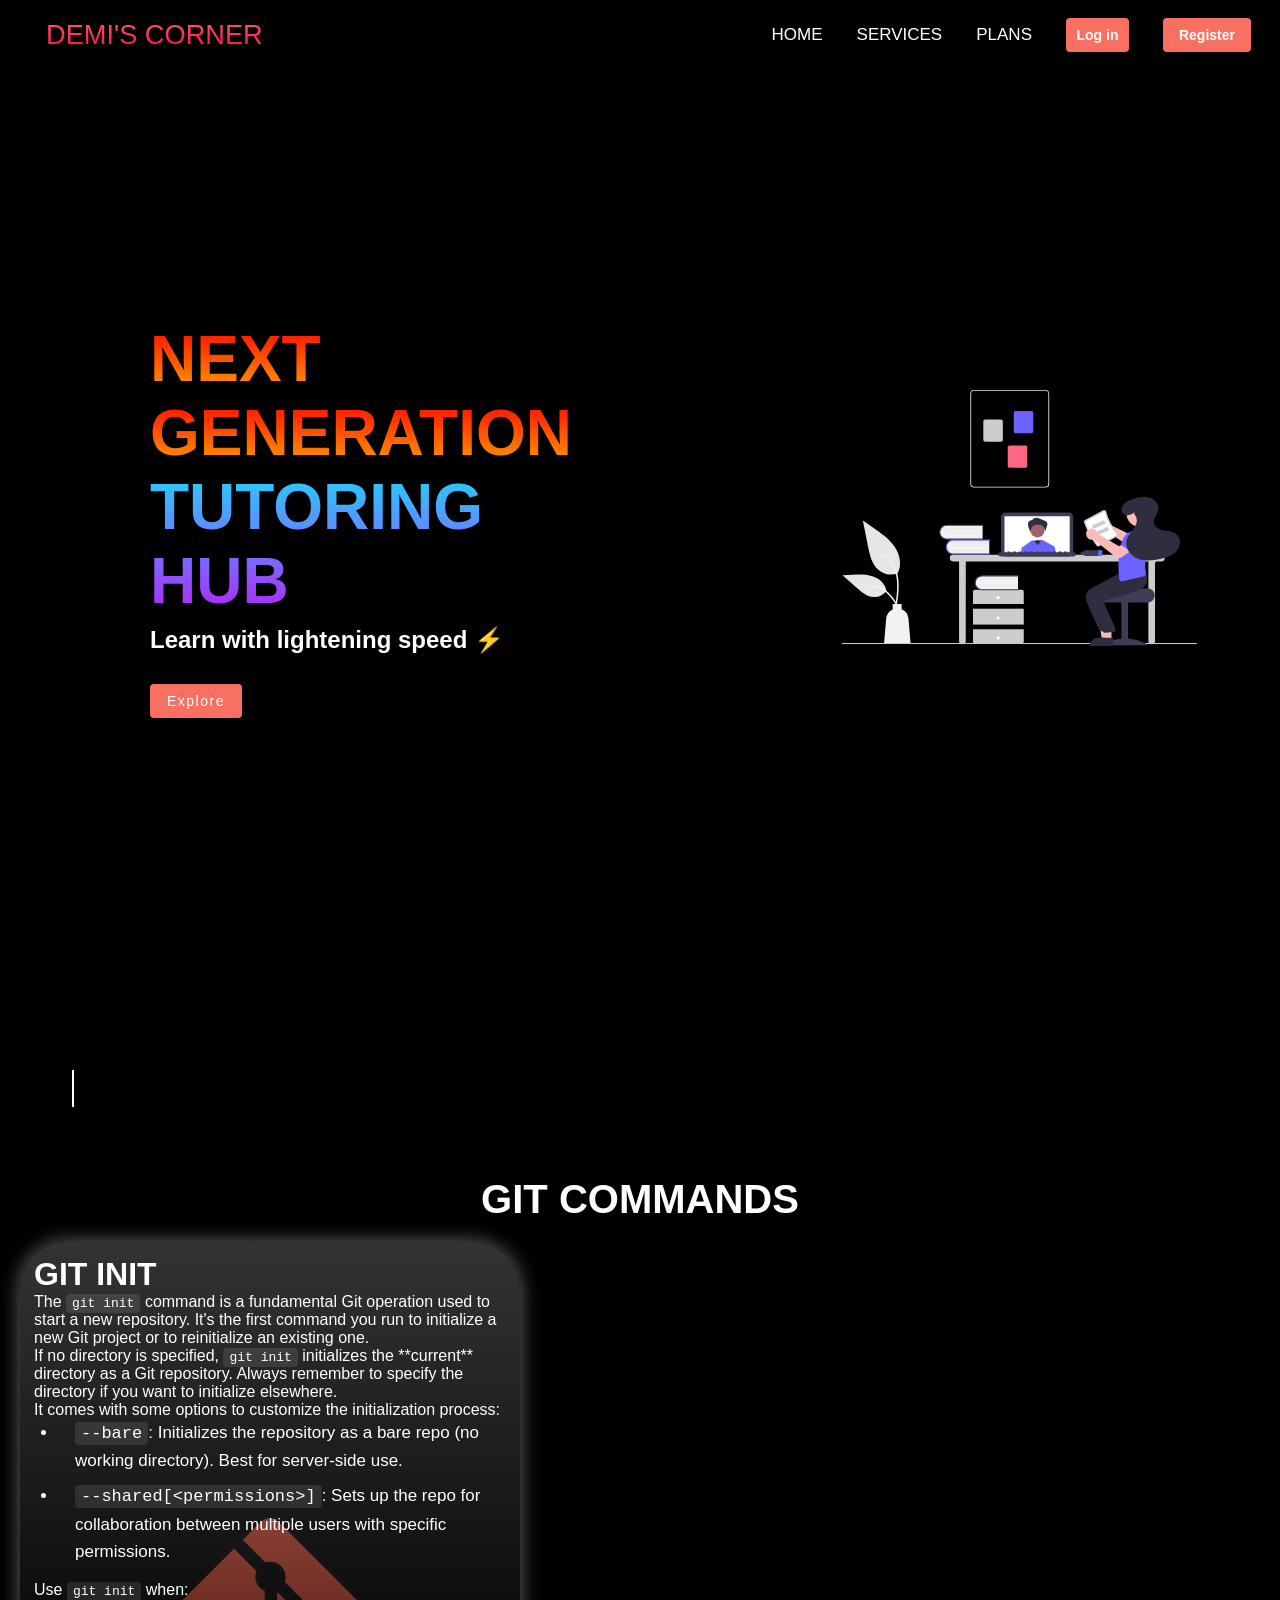
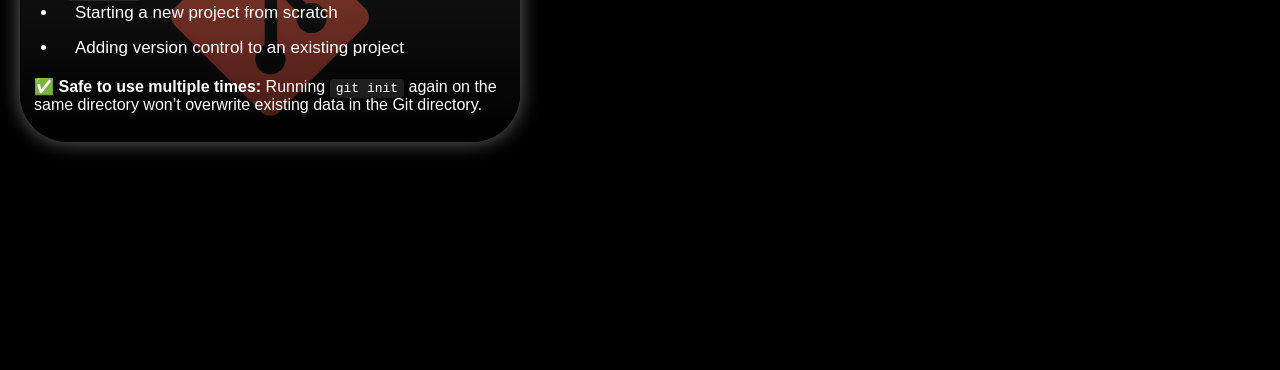
==== page.html @ 028dcf28 "git-init" ====
<!DOCTYPE html>
<html lang="en">
<head>
    <meta charset="UTF-8">
    <meta name="viewport" content="width=device-width, initial-scale=1.0">
    <title>TUTORIAL HUB</title>
   <link rel="stylesheet" href="style.css">
</head>
<body>
     <nav class="navbar">
        <div class="nav_cont">
            <a href="" id="iconspace">
                DEMI'S CORNER
            </a>
            <ul class="listcontainer">
                <li><a href='#home' class="list_item">HOME</a></li>
                <li><a href='#service' class="list_item">SERVICES</a></li>
                <li><a href='#plans' class="list_item">PLANS</a></li>
                <li><button class="log">Log in</button></li>
                <li><button class="reg">Register</button></li>
            </ul>
        </div>
    </nav>

    <div class="mainest" id="home">  <!--Handles page control-->
        <div class="cont_main">      <!--Handles page resizing -->
            <div class="word_cont">
               <h1 class="next">NEXT</h1>
               <h1 class="gen">GENERATION</h1> 
               <h2>TUTORING HUB</h2>
               <p>Learn with lightening speed ⚡</p>
               <a target="_blank"><button class="explore">Explore</button></a>
            </div>
            <div class="image_cont">
                <img src="images/undraw_online_learning_re_qw08.svg" alt="picture" class="images">
            </div>
        </div>
    </div>

    <div class="lecture">
        <h3 class="typewriter">DEMI TEACHES</h3>
        <h2 class="git"><span class="gitt">GIT COMMANDS</span></h2>
        <div class="commands">
<div class="gits init">
                   <h1>GIT INIT</h1>

                   <p>
                   The <code>git init</code> command is a fundamental Git operation used to start a new repository. It's the first command you run to initialize a new Git project or to reinitialize an existing one.
                    </p>
               
                   <p>
                    If no directory is specified, <code>git init</code> initializes the **current** directory as a Git repository. Always remember to specify the directory if you want to initialize elsewhere.
                   </p>

                   <p>It comes with some options to customize the initialization process:</p>

                 <ul>
                   <li>
                       <code>--bare</code>: Initializes the repository as a bare repo (no working directory). Best for server-side use.
                  </li>
                   <li>
                      <code>--shared[&lt;permissions&gt;]</code>: Sets up the repo for collaboration between multiple users with specific permissions.
                  </li>
                 </ul>

                 <p>
                      Use <code>git init</code> when:
                       <ul>
                      <li>Starting a new project from scratch</li>
                      <li>Adding version control to an existing project</li>
                      </ul>
                       </p>

                        <p>
                      ✅ <strong>Safe to use multiple times:</strong> Running <code>git init</code> again on the same directory won’t overwrite existing data in the Git directory.
                        </p>
</div>

            
         
         </div>
         </div>
    

</body>
</html>
---- style.css ----
*{
    box-sizing: border-box;
    padding: 0;
    margin: 0;
    text-decoration: none;
    font-family: sans-serif;
   }

   html, body{
    background-color: black;
    overscroll-behavior: none;
   }

.navbar{
    background:black;
    height:70px;
    z-index: 999;
    position: sticky;
    padding: 0 12px;
    top: 0;
   }

.nav_cont{
    display: flex;
    justify-content: space-between;
    align-items: center;
    z-index: 1;
    width: 100%;
    font-size: 1.2rem;
    height: 100%;
   }

#iconspace{
   font-size: 1.7rem;
   background-color: brown;
   background-image: linear-gradient(to top,#ff0844, #ffb199 );
   -moz-background-clip: text;
   -webkit-background-clip: text;
   -moz-text-fill-color:transparent;
   -webkit-text-fill-color:transparent;
   cursor: pointer;
   margin-left: 34px;
   background-size: 100% 200%;
   background-position: bottom;
   transition: background-position 0.5s ease;
   }

   #iconspace:hover{
    background-position: top;
    transition: 0.5s ;
   }
.fa-gem{
    margin-right: 0.5rem;
   }

.listcontainer{
    display: flex;
    align-items: center;
   list-style: none;
   }

div ul li{
   font-size: 17px;
   padding: 0px 17px

   }
.list_item{
    color:white;
    position: relative;
    transition: 0.35s;
   }
.list_item::after{
    content: '';
    width: 0%;
    background-color: brown;
    height:2px;
    position: absolute;
    left: 0px;
    top: 20px;
    border-radius: 4px;
    transition: 0.35s;
   }
.list_item:hover{
    color: brown;
   }

.list_item:hover::after{     
    width: 60%;
    transform: translateX(50%);
}

.log{
    width: 63px;
}
.reg{
    padding: 9px 16px;
}
button{
  position:relative;
  border: none;
  border-radius: 4px;
  font-weight:bold;
  cursor: pointer;
  z-index: 1;
  padding: 9px;
  color:white;
  font-size: 14px;
  background: #f77062;
  overflow: hidden;
  }
   
button::after{
  position: absolute;
  content: '';
  top:0;
  left:0;
  width:0%;
  height:100%;
  background: blue;
  transition:all 0.35s;
  border-radius:4px;
  z-index: -1;
  }
  
button:hover{
    color:white
  }
  
button:hover::after{
    width: 100%;
  }

.mainest{
    background-color: black;
}
.cont_main{
    background-color:black ;
    width: 100%;
    height: 100vh;
    display: flex;
    align-items: center;
    
}
.word_cont{
 margin-left: 150px;
 margin-right: 250px; 
}

.word_cont h1{
    background-color:red ;
    background-image: linear-gradient(to top, orange,red);
    font-size: 4rem;
    background-size: 100%;
    -moz-background-clip: text;
    -moz-text-fill-color:transparent;
    -webkit-background-clip: text;
    -webkit-text-fill-color: transparent;
}


.word_cont h2{
    background-color: #ff0844;
    background-image: linear-gradient(to top, #b721ff, #21d4fd);
    background-size: 100%;
    -moz-background-clip: text;
    -moz-text-fill-color:transparent;
    -webkit-background-clip: text;
    -webkit-text-fill-color:transparent;
    font-size: 4rem;
}

.word_cont p{
    margin-top: 0.5rem;
    font-size: 1.5rem;
    font-weight: 700;
    color: white;
  }
 
.explore{
    padding: 9px 17px;
    letter-spacing: 1.5px;
    font-weight: 500;
    margin-top: 30px; 
  }

  .image_cont{
    padding: 0 20px;
  }
 
  .images{
    height: 85%;
    width:85%;
  }
  .typewriter {
  font-size: 2rem;
  white-space: nowrap;
  overflow: hidden;
  border-right: 2px solid white;
  padding-right: 2px;
  width: 0;
  margin-top: 100px;
  margin-bottom: 70px;
  margin-left: 70px;
  font-family: monospace;


  background-image: linear-gradient(to top, #ff0844, #ffb199);
  background-size: 100%;
  -webkit-background-clip: text;
  -webkit-text-fill-color: transparent;

  animation: typing 10s steps(13, end) infinite,
             blink 0.75s step-end infinite;
}

@keyframes typing {
  0%   { width: 0; }
  40%  { width: 13ch; } 
  90%  { width: 13ch; }  
  100% { width: 0; }     
}

@keyframes blink {
  50% { border-color: transparent; }
}

 .lecture{
  height: 900px;
 }
 .git{
  color: white ;
  text-align: center;
  font-size: 2.5rem;
 }
 .gitt{
  display: inline-block;
  position: relative;
  transition: color 0.35s;
   }
.gitt::after{
    content: '';
    width: 0%;
    background-color: brown;
    height:2px;
    position: absolute;
    left: 50%;
    bottom: -5px;
    transform: translateX(-50%);
    border-radius: 4px;
    transition: width 0.35s ease, left 0.35s ease;
   }
.gitt:hover{
    color: brown;
    cursor: pointer;
   }

.gitt:hover::after{     
    width: 60%;
    
}
.commands{
    display: flex;
    align-items: center;
    gap: 2rem;
    flex-wrap: wrap;
    padding: 20px;
}

.gits{
width: 500px;
height: 500px;;
padding: 14px;;
background-size: cover;
border-radius: 48px;
box-shadow: 0 0 20px rgba(255,255,255,0.4);
transition: transform 0.3s ease, box-shadow 0.3s ease;
}

.gits:hover {
  transform: scale(1.05);
  box-shadow: 0 0 20px rgba(255,255,255,0.4);
  cursor: pointer;
}

.init{
background-image: linear-gradient(to bottom, rgba(255,255,255,0.2), rgba(0,0,0,0.7)100% ),url(images/git-init.jpg);
color: white;
}


.gits ul {
  list-style: disc;
  padding-left: 1.5rem;
  margin-bottom: 1rem;
}

.gits li {
  line-height: 1.6;
  margin-bottom: 0.5rem;
}

.gits code {
  background: rgba(255, 255, 255, 0.1);
  padding: 2px 6px;
  border-radius: 4px;
  font-family: monospace;
}
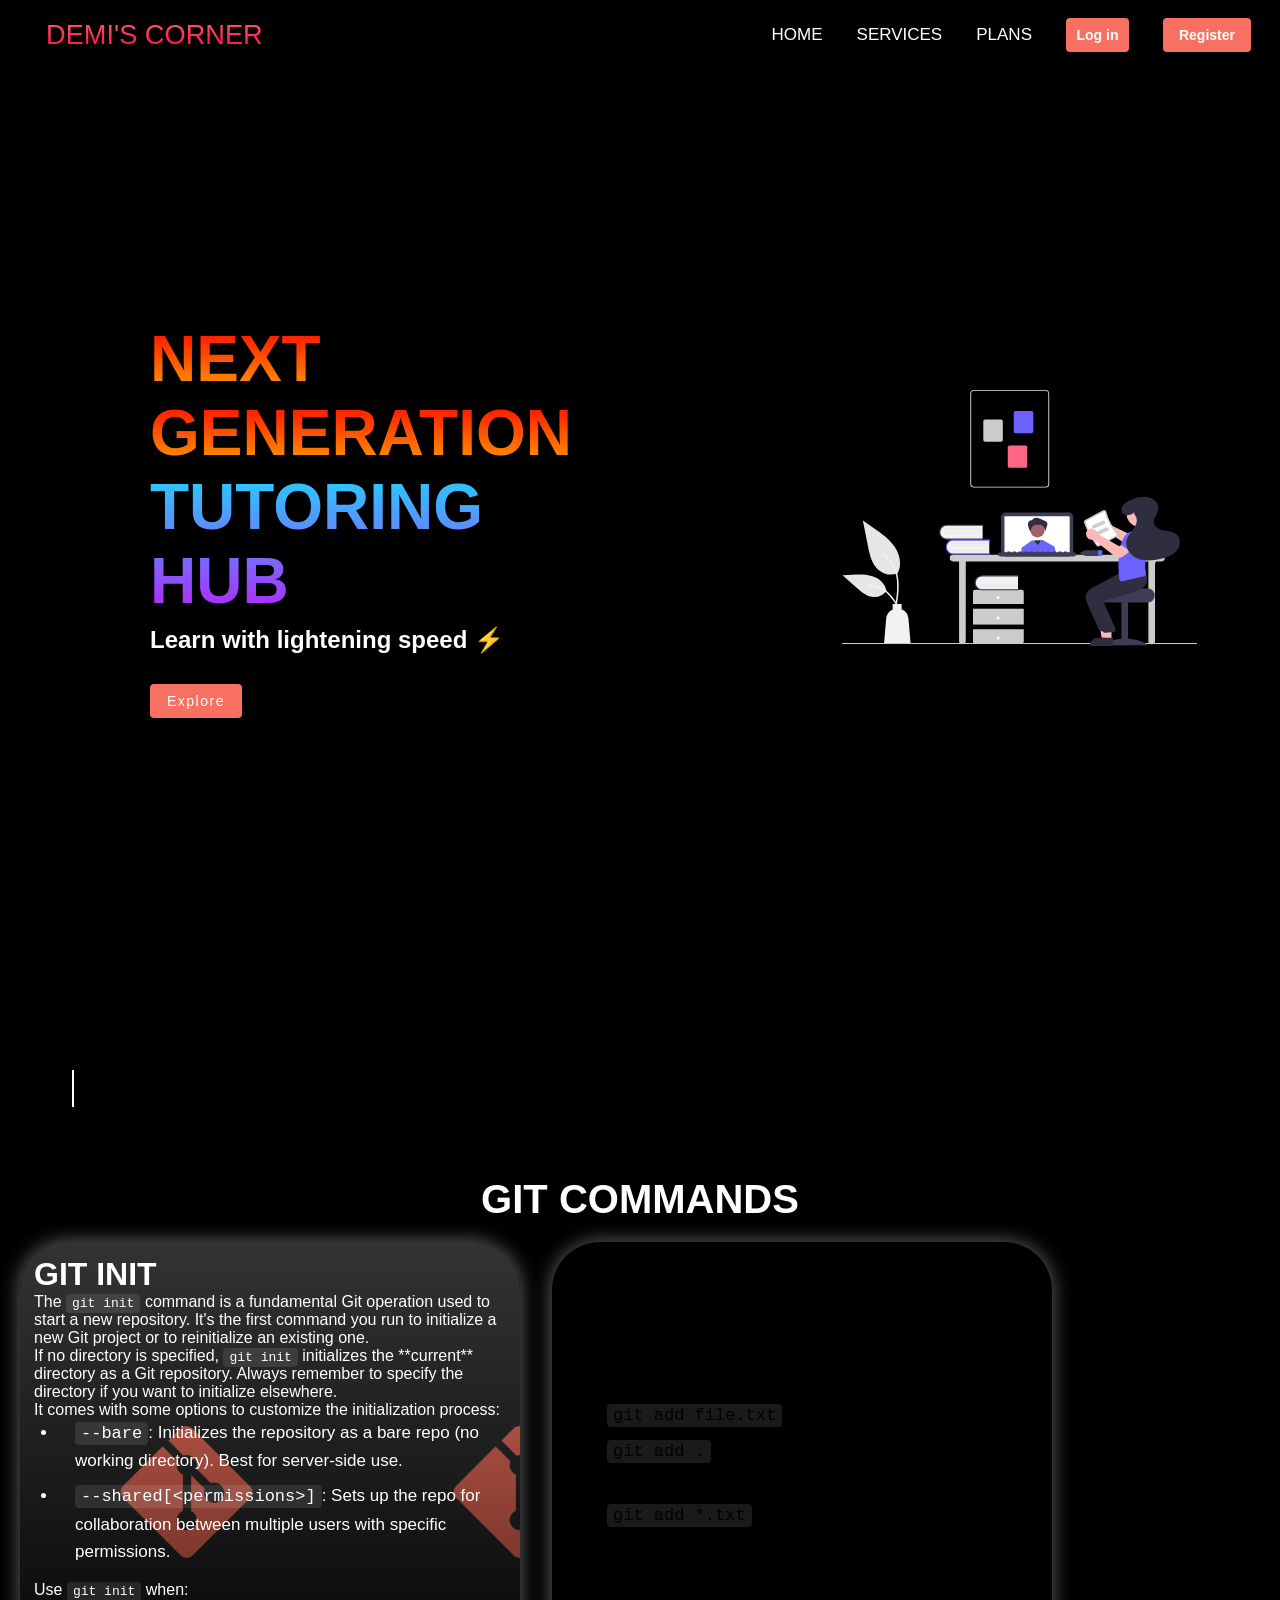
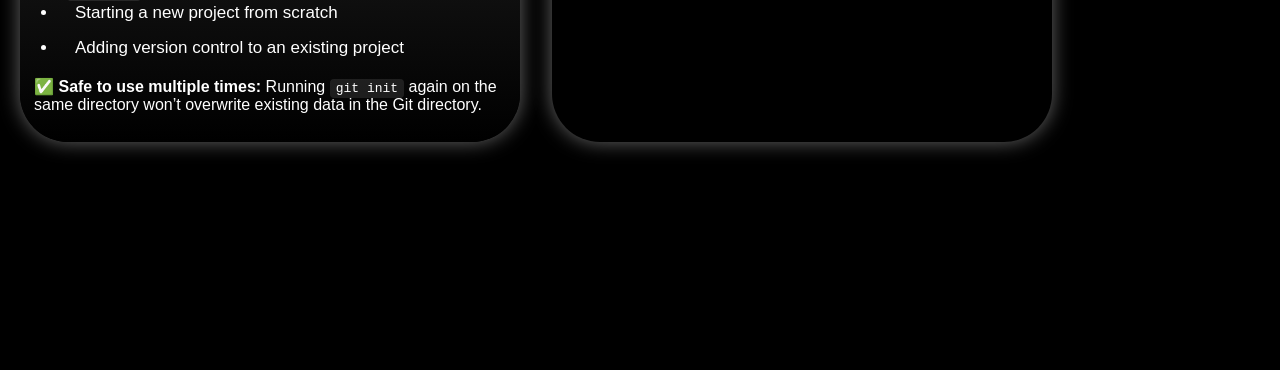
==== commit 46183273: "git-add" ====
--- a/page.html
+++ b/page.html
@@ -75,6 +75,19 @@
                       ✅ <strong>Safe to use multiple times:</strong> Running <code>git init</code> again on the same directory won’t overwrite existing data in the Git directory.
                         </p>
 </div>
+<div class="gits add">
+                <h1>GIT ADD</h1>
+                 <p>The git add command is used to stage changes in your working directory for the next commit. It allows you to select which changes you want to include in the next commit, making it a crucial step in the Git workflow.</p>
+                 <p>When you run git add, you can specify individual files, directories, or use wildcards to stage multiple files at once. For example:</p>
+                 <ul>
+                     <li><code>git add file.txt</code> stages a specific file.</li>
+                     <li><code>git add .</code> stages all changes in the current directory and its subdirectories.</li>
+                     <li><code>git add *.txt</code> stages all text files in the current directory.</li>
+                 </ul>
+                 <p>You can also use git add with options like -A to stage all changes (including deletions) or -u to stage only tracked files that have been modified or deleted.</p>
+                 <p>Remember that git add does not commit the changes; it only stages them. You need to follow up with git commit to create a new commit with the staged changes.</p>
+         </div>
+
 
             
          
--- a/style.css
+++ b/style.css
@@ -227,6 +227,7 @@
  .lecture{
   height: 900px;
  }
+
  .git{
   color: white ;
   text-align: center;
@@ -270,7 +271,7 @@
 width: 500px;
 height: 500px;;
 padding: 14px;;
-background-size: cover;
+background-size: contain;
 border-radius: 48px;
 box-shadow: 0 0 20px rgba(255,255,255,0.4);
 transition: transform 0.3s ease, box-shadow 0.3s ease;
@@ -287,6 +288,10 @@
 color: white;
 }
 
+.add{
+  background-image: linear-gradient(to bottom, rgba(255,255,255,0.2)100%),url(images/git-add.png);
+  color:black;
+}
 
 .gits ul {
   list-style: disc;
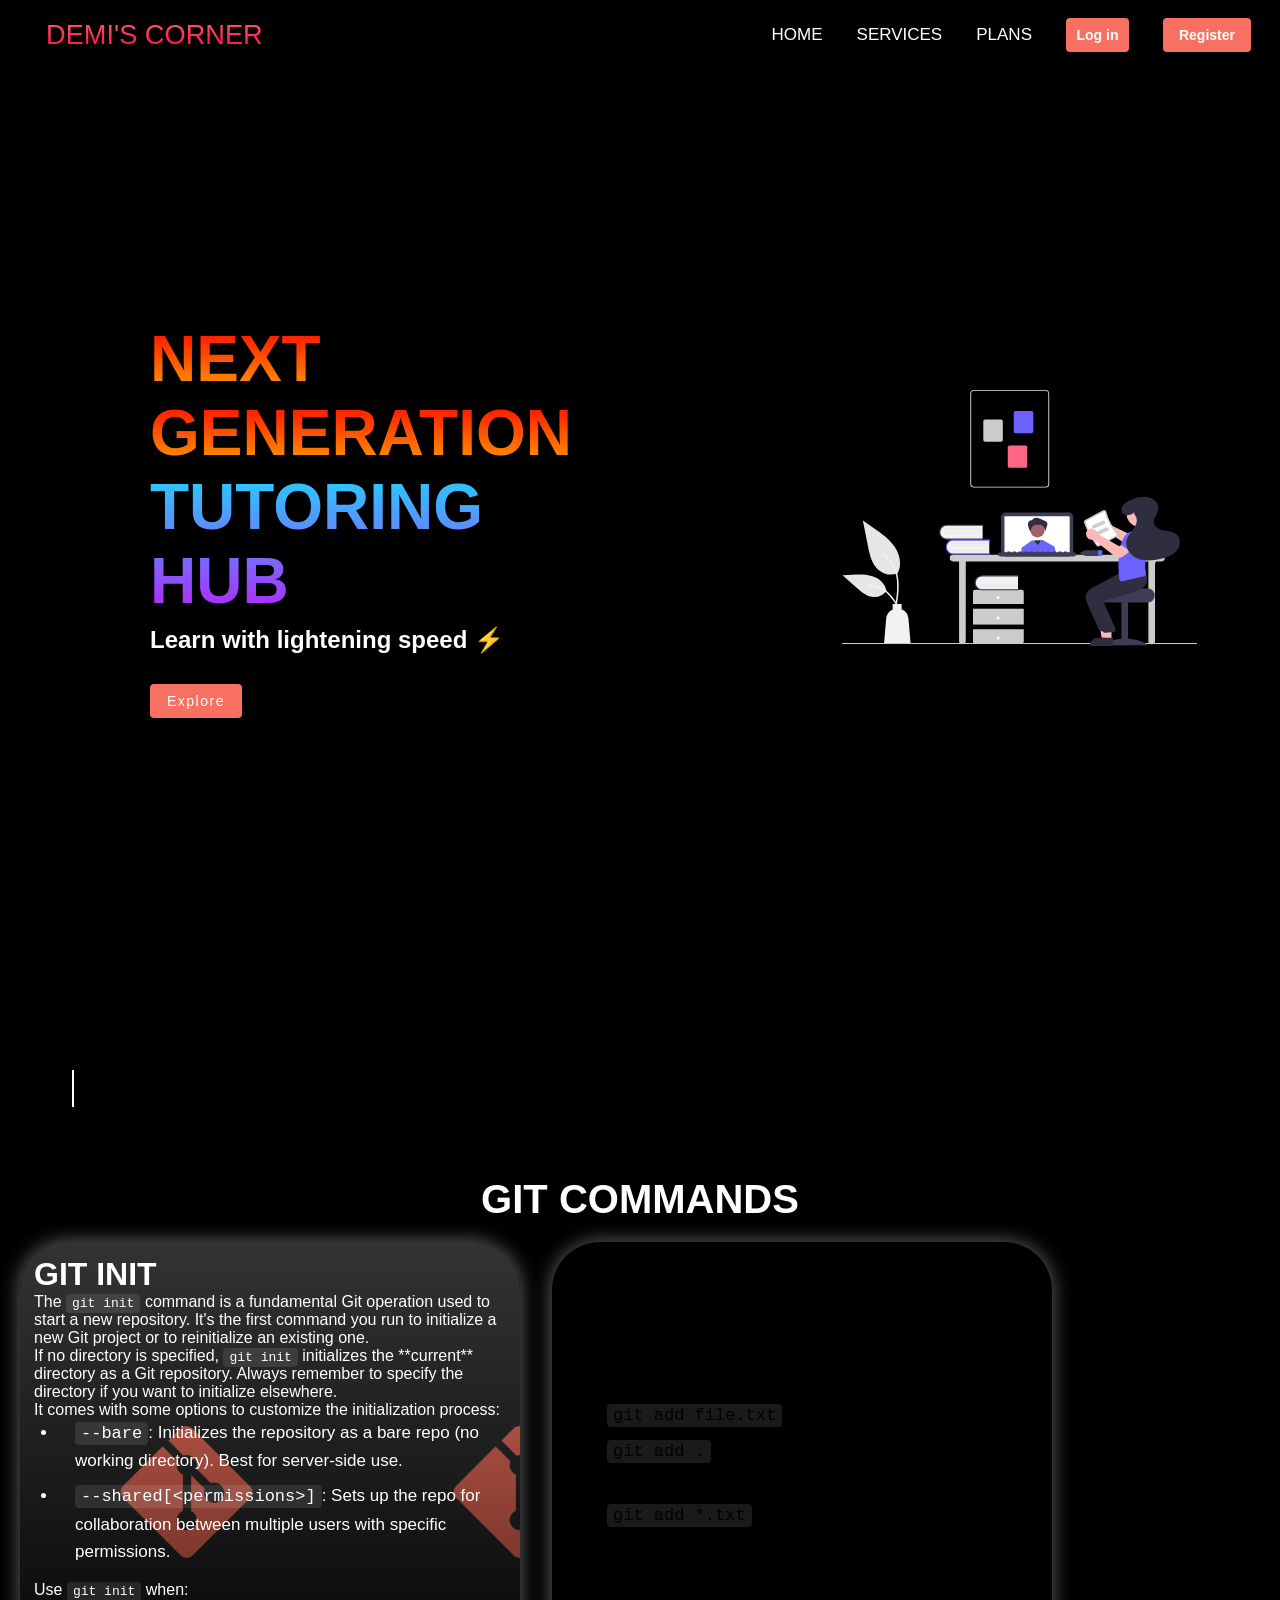
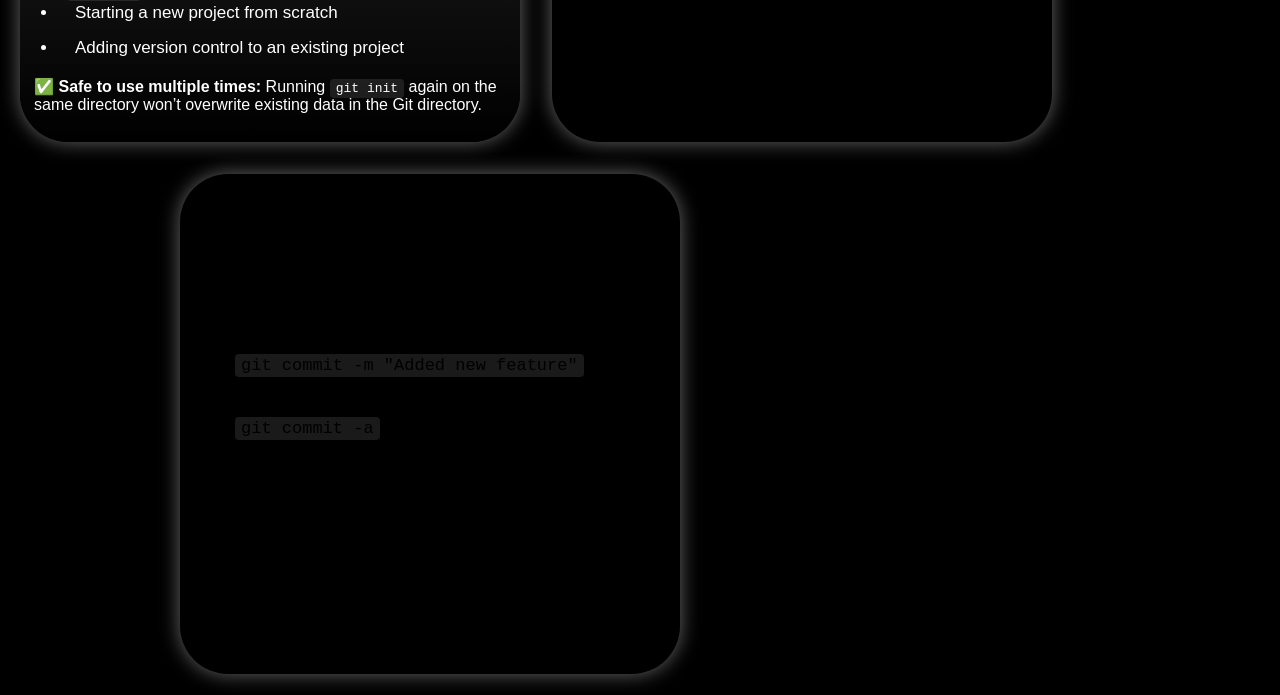
==== commit 413d7d9b: "git-commit" ====
--- a/page.html
+++ b/page.html
@@ -88,6 +88,17 @@
                  <p>Remember that git add does not commit the changes; it only stages them. You need to follow up with git commit to create a new commit with the staged changes.</p>
          </div>
 
+ <div class="gits commit">
+                    <h1>GIT COMMIT</h1>
+                    <p>The git commit command is used to save changes to your local repository. It creates a new commit with the staged changes, allowing you to track the history of your project.</p>
+                    <p>When you run git commit, you can include a message that describes the changes made in that commit. This message is important for understanding the purpose of the commit later on.</p>
+                    <p>For example:</p>
+                    <ul>
+                        <li><code>git commit -m "Added new feature"</code> creates a commit with the specified message.</li>
+                        <li><code>git commit -a</code> stages all modified files and commits them in one step.</li>
+                    </ul>
+                    <p>Remember that git commit only affects your local repository. To share your changes with others, you need to push them to a remote repository using git push.</p>
+         </div>
 
             
          
--- a/style.css
+++ b/style.css
@@ -225,7 +225,7 @@
 }
 
  .lecture{
-  height: 900px;
+  
  }
 
  .git{
@@ -289,9 +289,28 @@
 }
 
 .add{
-  background-image: linear-gradient(to bottom, rgba(255,255,255,0.2)100%),url(images/git-add.png);
+  background-image: linear-gradient(to bottom, rgba(255,255,255,0.6)100%),url(images/git-add.png);
   color:black;
 }
+
+.commit{
+  margin-left: 160px;
+  background-image: linear-gradient(to bottom,rgba(255,255,255,0.8)100%),url(images/commit.jpg);
+  color: black;
+}
+
+
+
+
+
+
+
+
+
+
+
+
+
 
 .gits ul {
   list-style: disc;
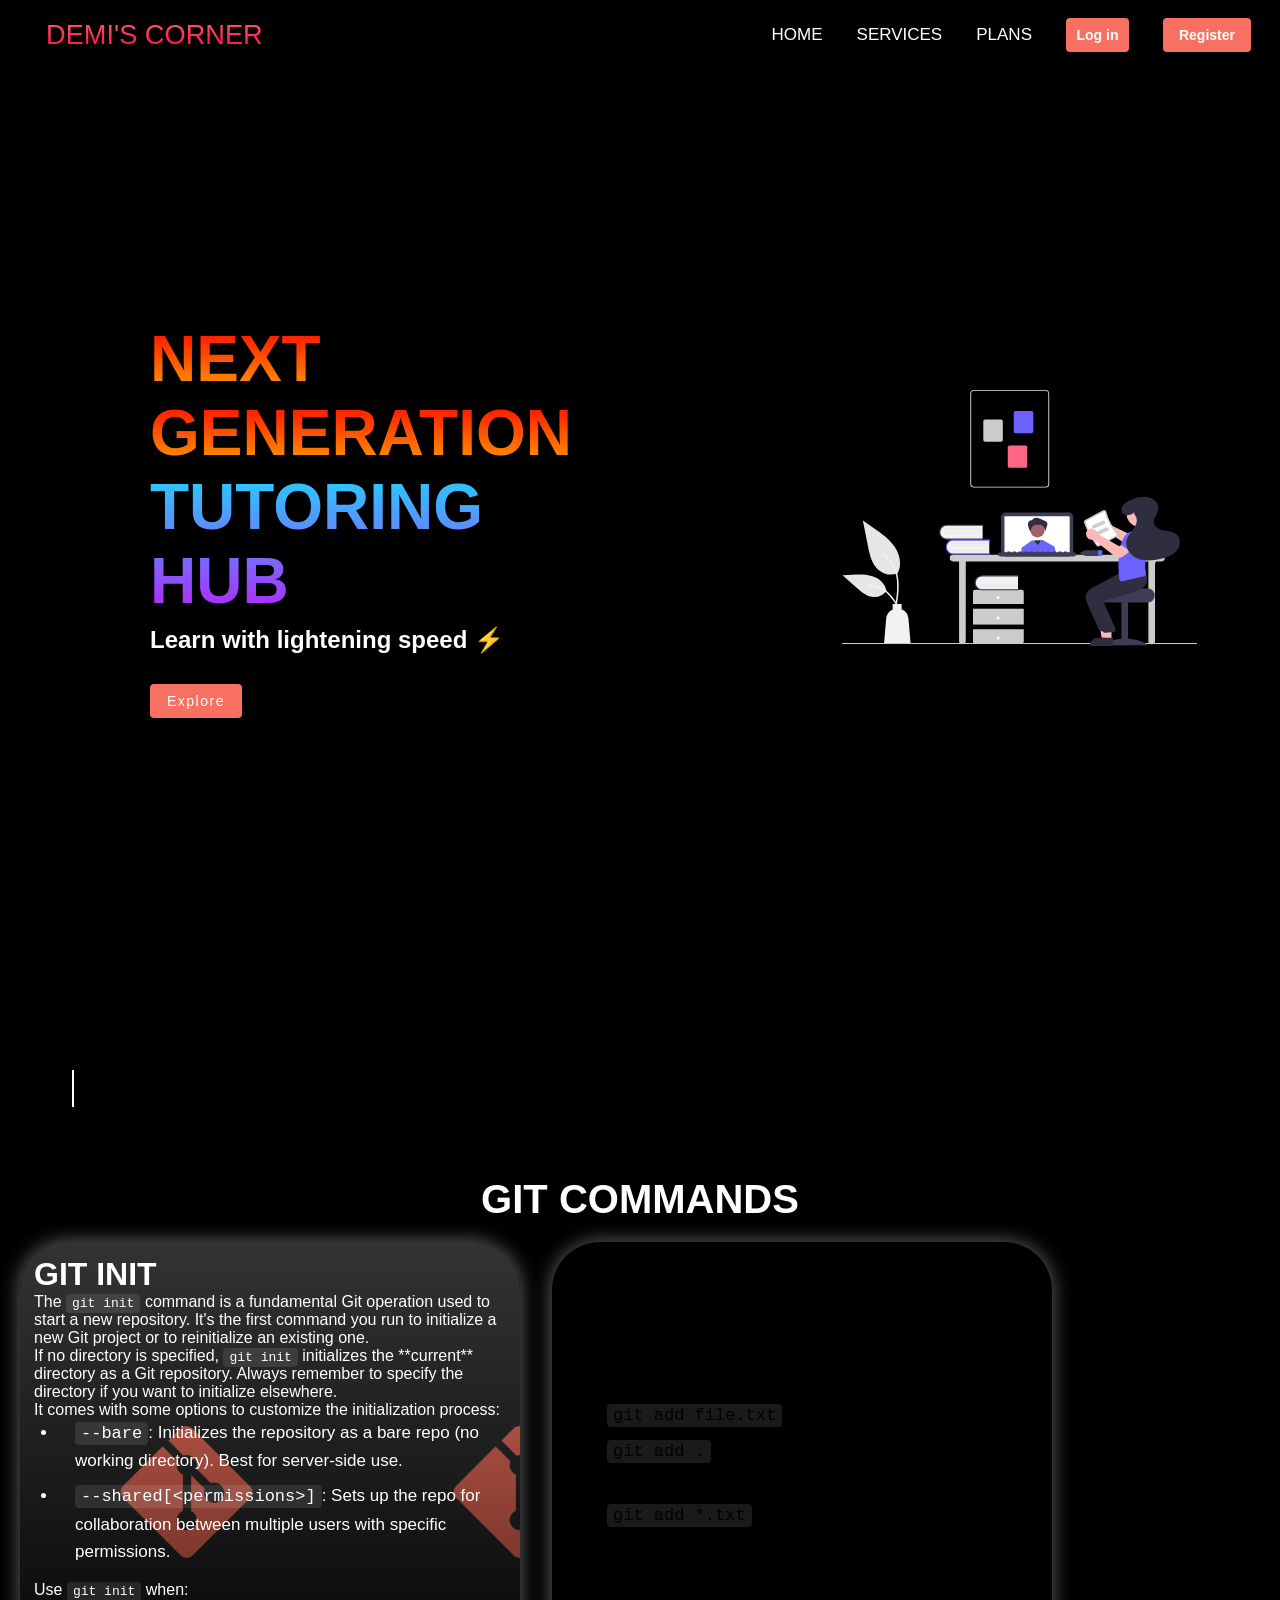
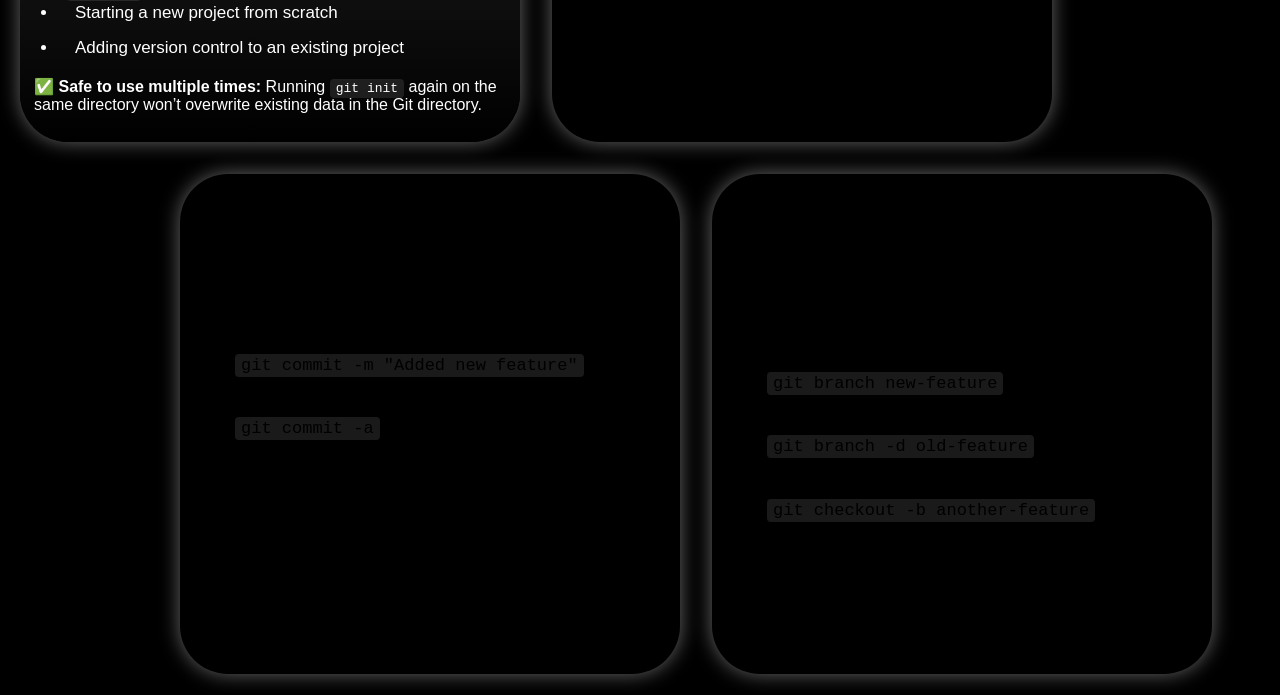
==== commit 286497ae: "branch" ====
--- a/page.html
+++ b/page.html
@@ -100,6 +100,20 @@
                     <p>Remember that git commit only affects your local repository. To share your changes with others, you need to push them to a remote repository using git push.</p>
          </div>
 
+           <div class=" gits branch">
+                    <h1>GIT BRANCH</h1>
+                    <p>The git branch command is used to manage branches in your Git repository. Branches allow you to work on different features or versions of your project simultaneously without affecting the main codebase.</p>
+                    <p>When you run git branch, it lists all the branches in your repository and highlights the current branch you are on. You can also create new branches, delete existing ones, and rename them.</p>
+                    <p>For example:</p>
+                    <ul>
+                        <li><code>git branch new-feature</code> creates a new branch called "new-feature".</li>
+                        <li><code>git branch -d old-feature</code> deletes the "old-feature" branch.</li>
+                        <li><code>git checkout -b another-feature</code> creates and switches to a new branch called "another-feature".</li>
+                    </ul>
+                    <p>Branches are essential for collaborative development, allowing multiple developers to work on different features without interfering with each other's work. You can merge branches later using git merge.</p>
+                    
+         </div>
+
             
          
          </div>
--- a/style.css
+++ b/style.css
@@ -298,8 +298,10 @@
   background-image: linear-gradient(to bottom,rgba(255,255,255,0.8)100%),url(images/commit.jpg);
   color: black;
 }
-
-
+.branch{
+  background-image:linear-gradient(to bottom,rgba(255,255,255,0.8)100%),url(images/gitbranch.jpg);
+  color:black;
+}
 
 
 
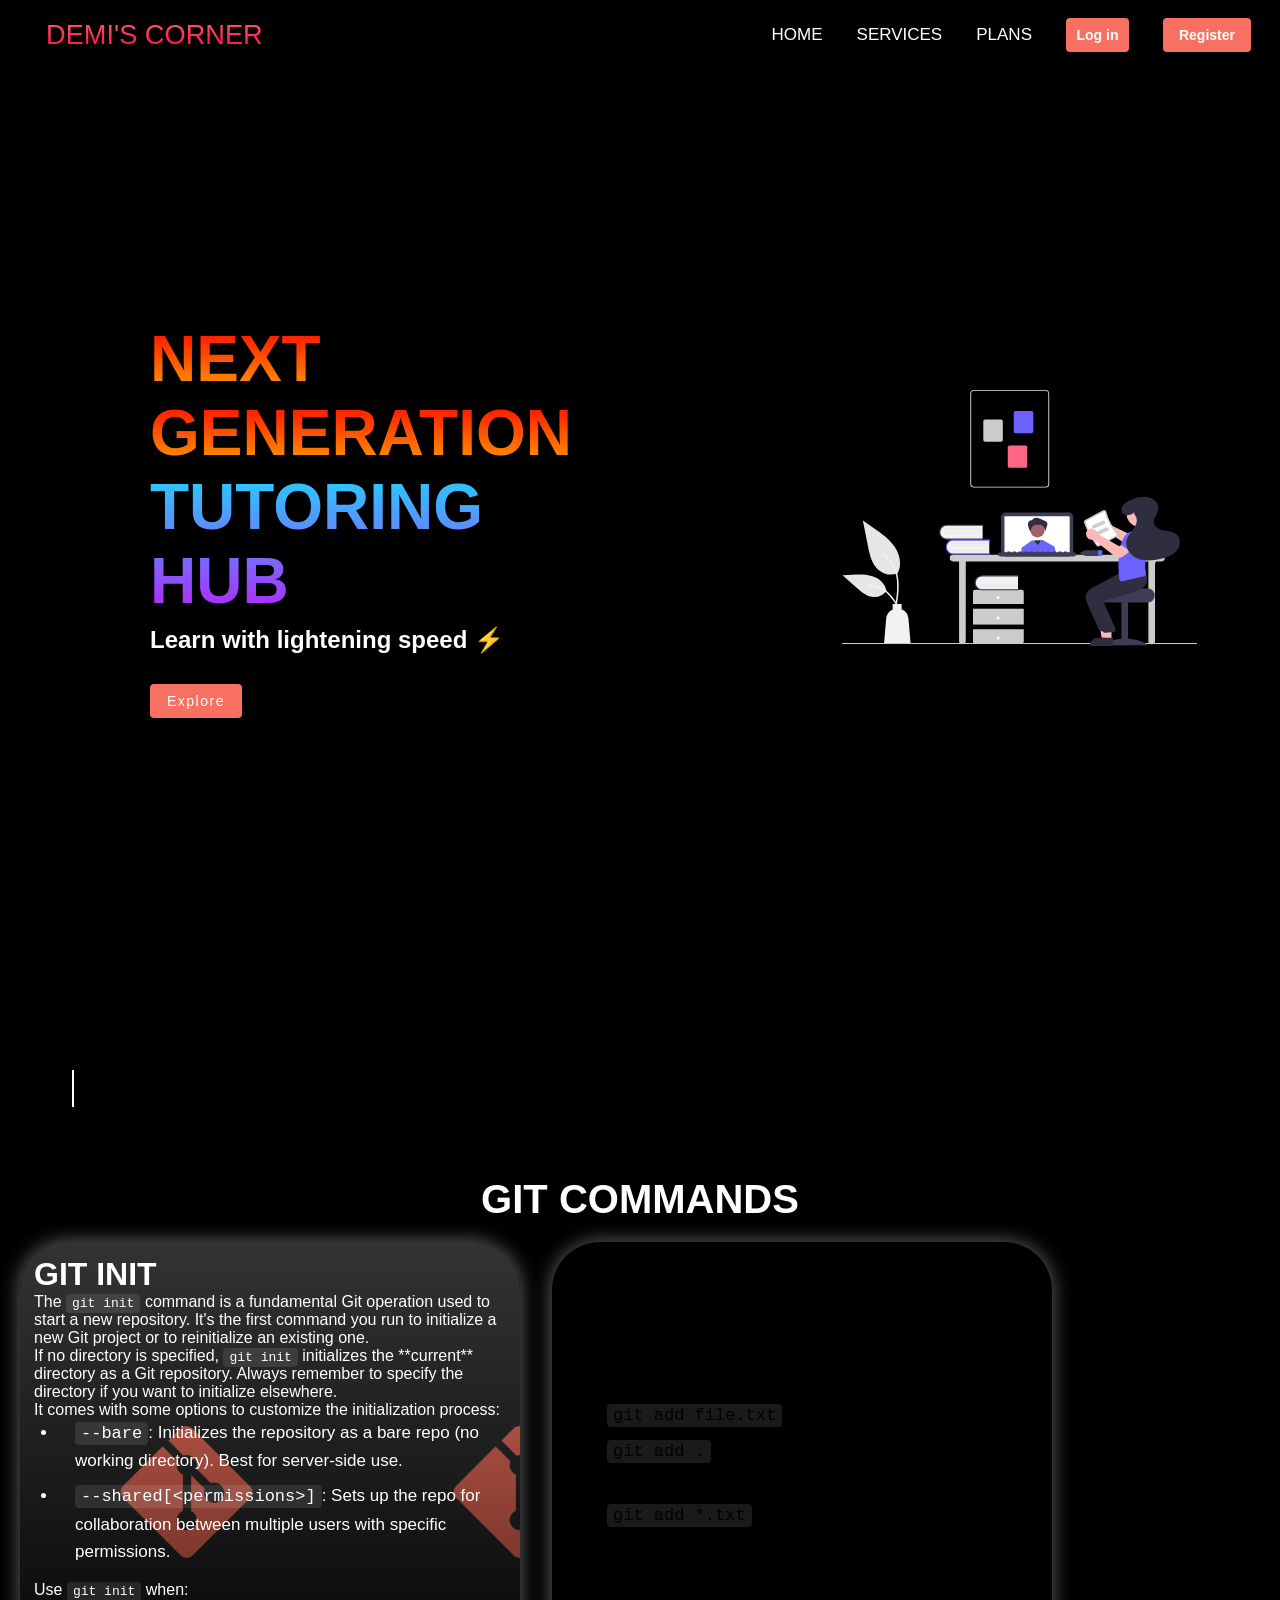
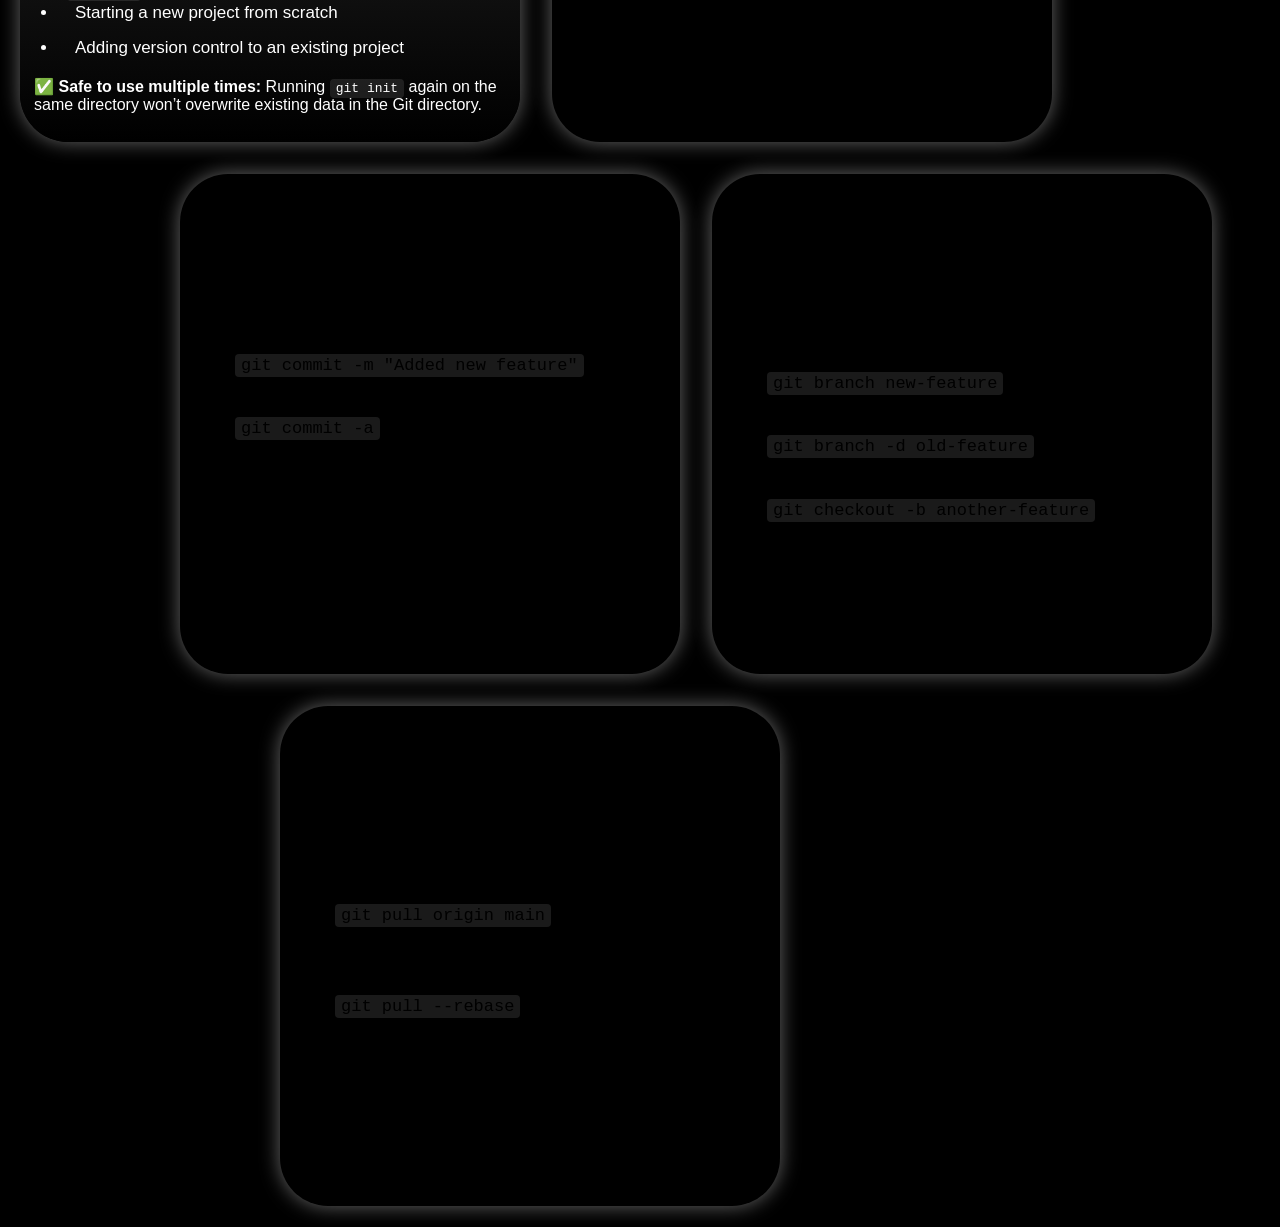
==== commit 50c6fb30: "git-pull" ====
--- a/page.html
+++ b/page.html
@@ -113,6 +113,17 @@
                     <p>Branches are essential for collaborative development, allowing multiple developers to work on different features without interfering with each other's work. You can merge branches later using git merge.</p>
                     
          </div>
+<div class=" gits pull">
+                    <h1>GIT PULL</h1>
+                    <p>The git pull command is used to fetch and integrate changes from a remote repository into your local repository. It combines two operations: git fetch and git merge.</p>
+                    <p>When you run git pull, Git retrieves the latest changes from the specified remote branch and merges them into your current branch. This is useful for keeping your local repository up-to-date with the latest changes made by others.</p>
+                    <p>For example:</p>
+                    <ul>
+                        <li><code>git pull origin main</code> fetches changes from the "main" branch of the "origin" remote repository and merges them into your current branch.</li>
+                        <li><code>git pull --rebase</code> applies the fetched changes on top of your local commits, creating a linear history.</li>
+                    </ul>
+                    <p>Using git pull regularly helps you stay synchronized with the remote repository and avoid conflicts when collaborating with others.</p>
+         </div>
 
             
          
--- a/style.css
+++ b/style.css
@@ -303,7 +303,11 @@
   color:black;
 }
 
-
+.pull{ 
+  background-image: linear-gradient(to bottom, rgba(255,255,255,0.7)100%),url(images/gitpull.jpg);
+  color:black;
+  margin-left: 260px;
+}
 
 
 
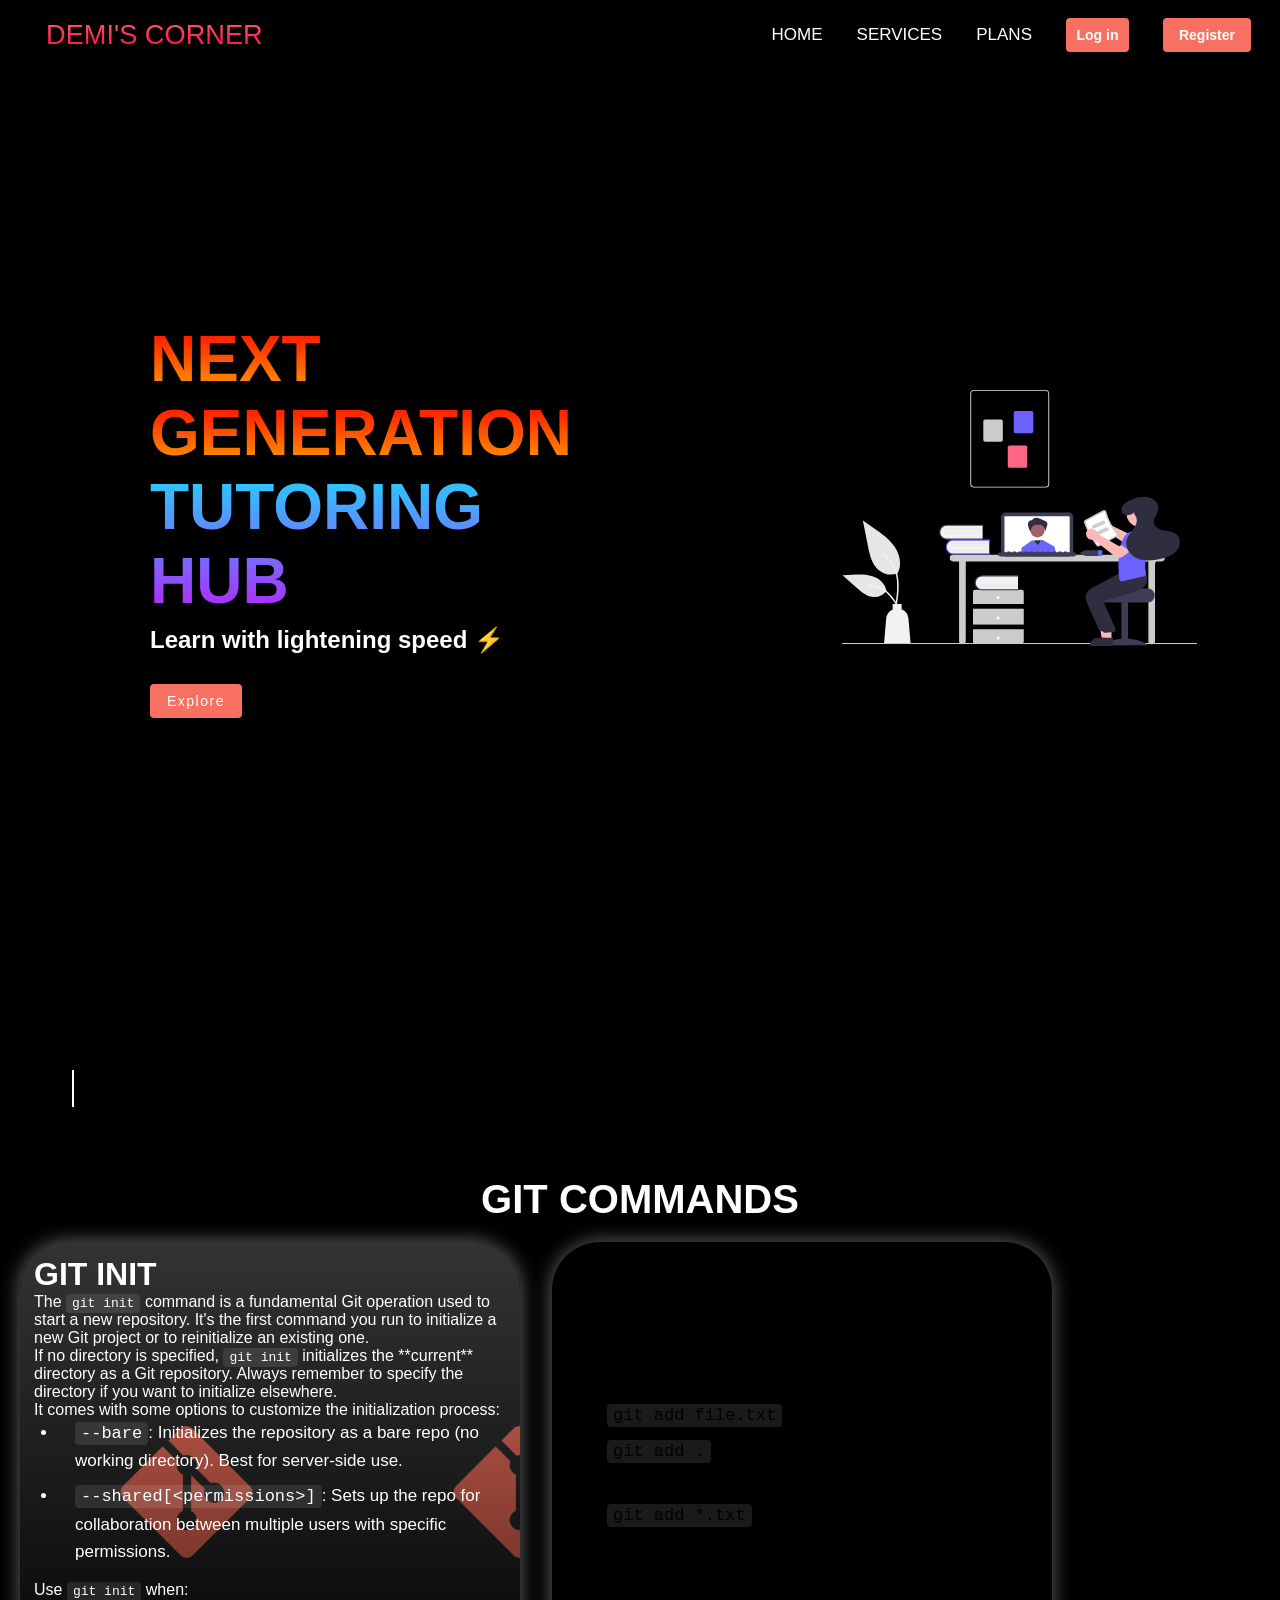
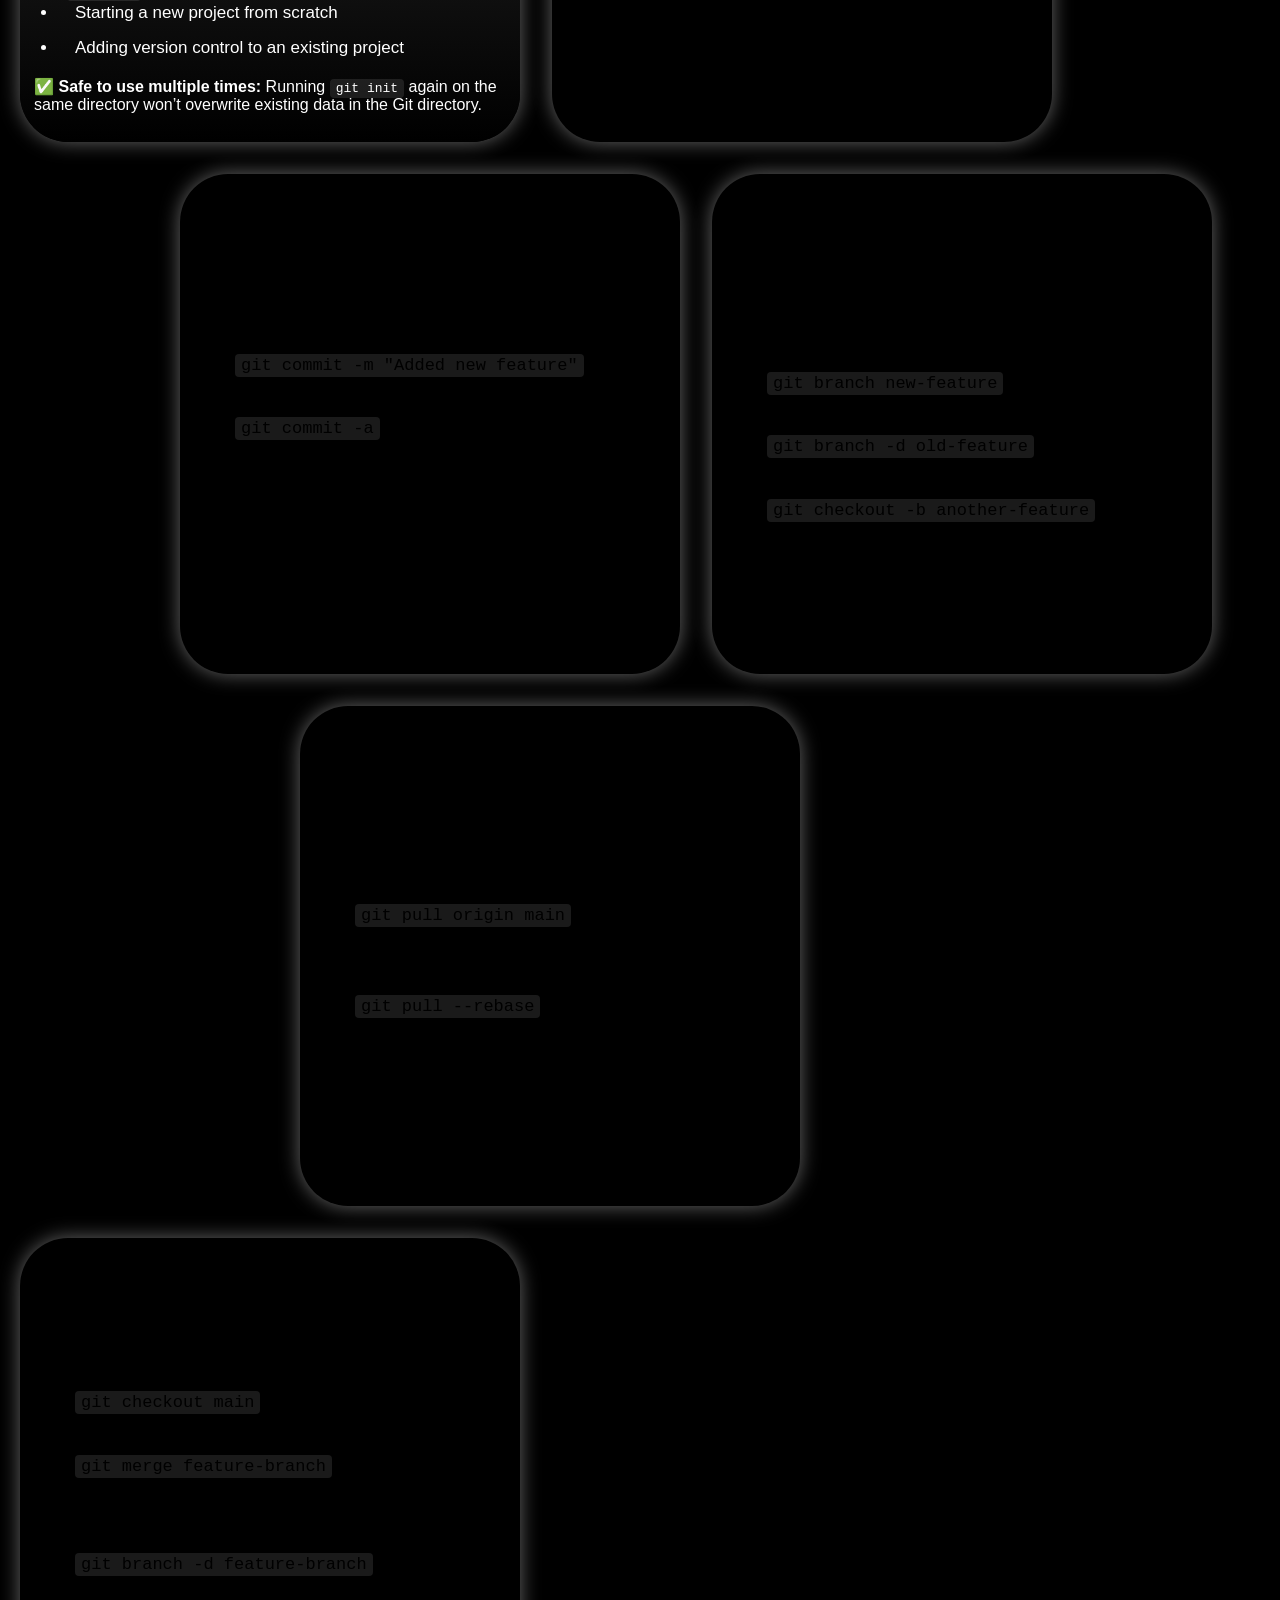
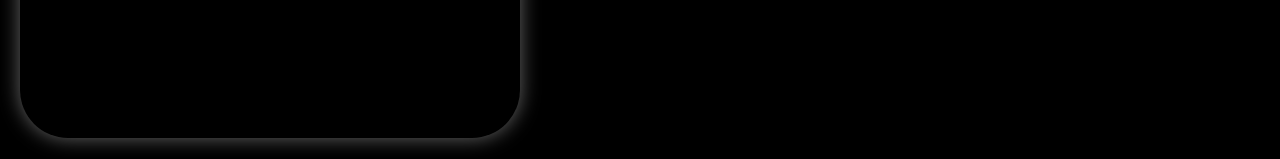
==== commit d6142f27: "git-merge" ====
--- a/page.html
+++ b/page.html
@@ -125,7 +125,32 @@
                     <p>Using git pull regularly helps you stay synchronized with the remote repository and avoid conflicts when collaborating with others.</p>
          </div>
 
-            
+ <div class="gits merge">
+  <h1>GIT MERGE</h1>
+  <p><strong>Git merge</strong> is used to combine changes from one branch into another. It's a safe way to integrate features, updates, or bug fixes into your main codebase.</p>
+
+  <p><strong>How to use:</strong></p>
+  <ul>
+    <li>
+      Switch to the branch you want to merge into:
+      <pre><code>git checkout main</code></pre>
+    </li>
+    <li>
+      Merge the other branch:
+      <pre><code>git merge feature-branch</code></pre>
+    </li>
+    <li>
+      If needed, resolve merge conflicts and commit.
+    </li>
+    <li>
+      (Optional) Delete the feature branch:
+      <pre><code>git branch -d feature-branch</code></pre>
+    </li>
+  </ul>
+
+  <p><em>Note:</em> Git performs a fast-forward merge if there's no divergence. Otherwise, it creates a merge commit.</p>
+</div>
+           
          
          </div>
          </div>
--- a/style.css
+++ b/style.css
@@ -306,9 +306,12 @@
 .pull{ 
   background-image: linear-gradient(to bottom, rgba(255,255,255,0.7)100%),url(images/gitpull.jpg);
   color:black;
-  margin-left: 260px;
-}
-
+  margin-left: 280px;
+}
+.merge{
+  background-image:linear-gradient(to bottom, rgba(255,255,255,0.7)100%),url(images/merge.jpg);
+  color:black;
+}
 
 
 
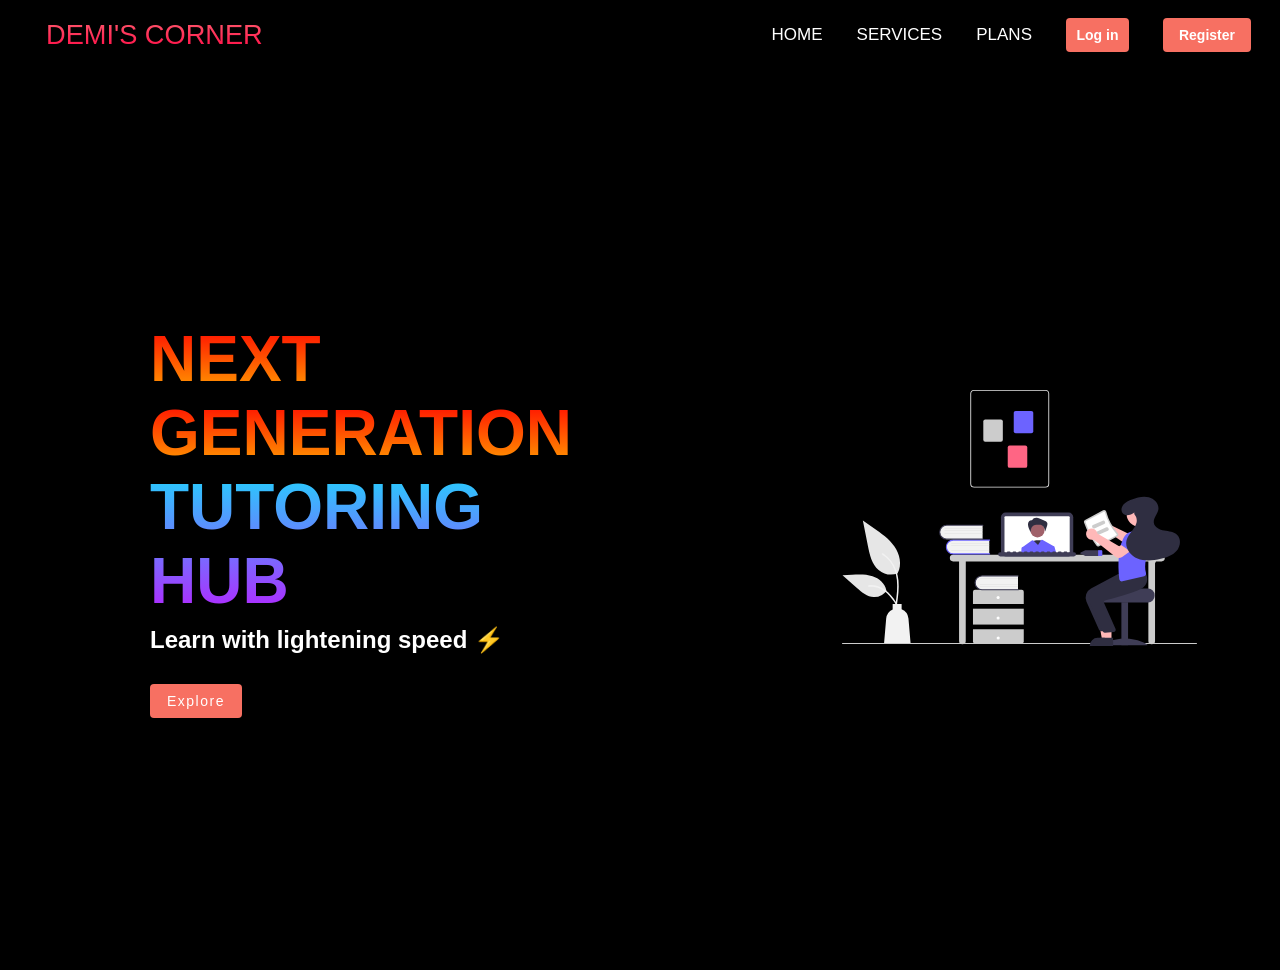
==== commit bd3755d6: "Merge branch 'git-init'" ====
--- a/page.html
+++ b/page.html
@@ -37,124 +37,7 @@
         </div>
     </div>
 
-    <div class="lecture">
-        <h3 class="typewriter">DEMI TEACHES</h3>
-        <h2 class="git"><span class="gitt">GIT COMMANDS</span></h2>
-        <div class="commands">
-<div class="gits init">
-                   <h1>GIT INIT</h1>
 
-                   <p>
-                   The <code>git init</code> command is a fundamental Git operation used to start a new repository. It's the first command you run to initialize a new Git project or to reinitialize an existing one.
-                    </p>
-               
-                   <p>
-                    If no directory is specified, <code>git init</code> initializes the **current** directory as a Git repository. Always remember to specify the directory if you want to initialize elsewhere.
-                   </p>
-
-                   <p>It comes with some options to customize the initialization process:</p>
-
-                 <ul>
-                   <li>
-                       <code>--bare</code>: Initializes the repository as a bare repo (no working directory). Best for server-side use.
-                  </li>
-                   <li>
-                      <code>--shared[&lt;permissions&gt;]</code>: Sets up the repo for collaboration between multiple users with specific permissions.
-                  </li>
-                 </ul>
-
-                 <p>
-                      Use <code>git init</code> when:
-                       <ul>
-                      <li>Starting a new project from scratch</li>
-                      <li>Adding version control to an existing project</li>
-                      </ul>
-                       </p>
-
-                        <p>
-                      ✅ <strong>Safe to use multiple times:</strong> Running <code>git init</code> again on the same directory won’t overwrite existing data in the Git directory.
-                        </p>
-</div>
-<div class="gits add">
-                <h1>GIT ADD</h1>
-                 <p>The git add command is used to stage changes in your working directory for the next commit. It allows you to select which changes you want to include in the next commit, making it a crucial step in the Git workflow.</p>
-                 <p>When you run git add, you can specify individual files, directories, or use wildcards to stage multiple files at once. For example:</p>
-                 <ul>
-                     <li><code>git add file.txt</code> stages a specific file.</li>
-                     <li><code>git add .</code> stages all changes in the current directory and its subdirectories.</li>
-                     <li><code>git add *.txt</code> stages all text files in the current directory.</li>
-                 </ul>
-                 <p>You can also use git add with options like -A to stage all changes (including deletions) or -u to stage only tracked files that have been modified or deleted.</p>
-                 <p>Remember that git add does not commit the changes; it only stages them. You need to follow up with git commit to create a new commit with the staged changes.</p>
-         </div>
-
- <div class="gits commit">
-                    <h1>GIT COMMIT</h1>
-                    <p>The git commit command is used to save changes to your local repository. It creates a new commit with the staged changes, allowing you to track the history of your project.</p>
-                    <p>When you run git commit, you can include a message that describes the changes made in that commit. This message is important for understanding the purpose of the commit later on.</p>
-                    <p>For example:</p>
-                    <ul>
-                        <li><code>git commit -m "Added new feature"</code> creates a commit with the specified message.</li>
-                        <li><code>git commit -a</code> stages all modified files and commits them in one step.</li>
-                    </ul>
-                    <p>Remember that git commit only affects your local repository. To share your changes with others, you need to push them to a remote repository using git push.</p>
-         </div>
-
-           <div class=" gits branch">
-                    <h1>GIT BRANCH</h1>
-                    <p>The git branch command is used to manage branches in your Git repository. Branches allow you to work on different features or versions of your project simultaneously without affecting the main codebase.</p>
-                    <p>When you run git branch, it lists all the branches in your repository and highlights the current branch you are on. You can also create new branches, delete existing ones, and rename them.</p>
-                    <p>For example:</p>
-                    <ul>
-                        <li><code>git branch new-feature</code> creates a new branch called "new-feature".</li>
-                        <li><code>git branch -d old-feature</code> deletes the "old-feature" branch.</li>
-                        <li><code>git checkout -b another-feature</code> creates and switches to a new branch called "another-feature".</li>
-                    </ul>
-                    <p>Branches are essential for collaborative development, allowing multiple developers to work on different features without interfering with each other's work. You can merge branches later using git merge.</p>
-                    
-         </div>
-<div class=" gits pull">
-                    <h1>GIT PULL</h1>
-                    <p>The git pull command is used to fetch and integrate changes from a remote repository into your local repository. It combines two operations: git fetch and git merge.</p>
-                    <p>When you run git pull, Git retrieves the latest changes from the specified remote branch and merges them into your current branch. This is useful for keeping your local repository up-to-date with the latest changes made by others.</p>
-                    <p>For example:</p>
-                    <ul>
-                        <li><code>git pull origin main</code> fetches changes from the "main" branch of the "origin" remote repository and merges them into your current branch.</li>
-                        <li><code>git pull --rebase</code> applies the fetched changes on top of your local commits, creating a linear history.</li>
-                    </ul>
-                    <p>Using git pull regularly helps you stay synchronized with the remote repository and avoid conflicts when collaborating with others.</p>
-         </div>
-
- <div class="gits merge">
-  <h1>GIT MERGE</h1>
-  <p><strong>Git merge</strong> is used to combine changes from one branch into another. It's a safe way to integrate features, updates, or bug fixes into your main codebase.</p>
-
-  <p><strong>How to use:</strong></p>
-  <ul>
-    <li>
-      Switch to the branch you want to merge into:
-      <pre><code>git checkout main</code></pre>
-    </li>
-    <li>
-      Merge the other branch:
-      <pre><code>git merge feature-branch</code></pre>
-    </li>
-    <li>
-      If needed, resolve merge conflicts and commit.
-    </li>
-    <li>
-      (Optional) Delete the feature branch:
-      <pre><code>git branch -d feature-branch</code></pre>
-    </li>
-  </ul>
-
-  <p><em>Note:</em> Git performs a fast-forward merge if there's no divergence. Otherwise, it creates a merge commit.</p>
-</div>
-           
-         
-         </div>
-         </div>
-    
 
 </body>
 </html>
--- a/style.css
+++ b/style.css
@@ -306,7 +306,7 @@
 .pull{ 
   background-image: linear-gradient(to bottom, rgba(255,255,255,0.7)100%),url(images/gitpull.jpg);
   color:black;
-  margin-left: 280px;
+  margin-left: 260px;
 }
 .merge{
   background-image:linear-gradient(to bottom, rgba(255,255,255,0.7)100%),url(images/merge.jpg);
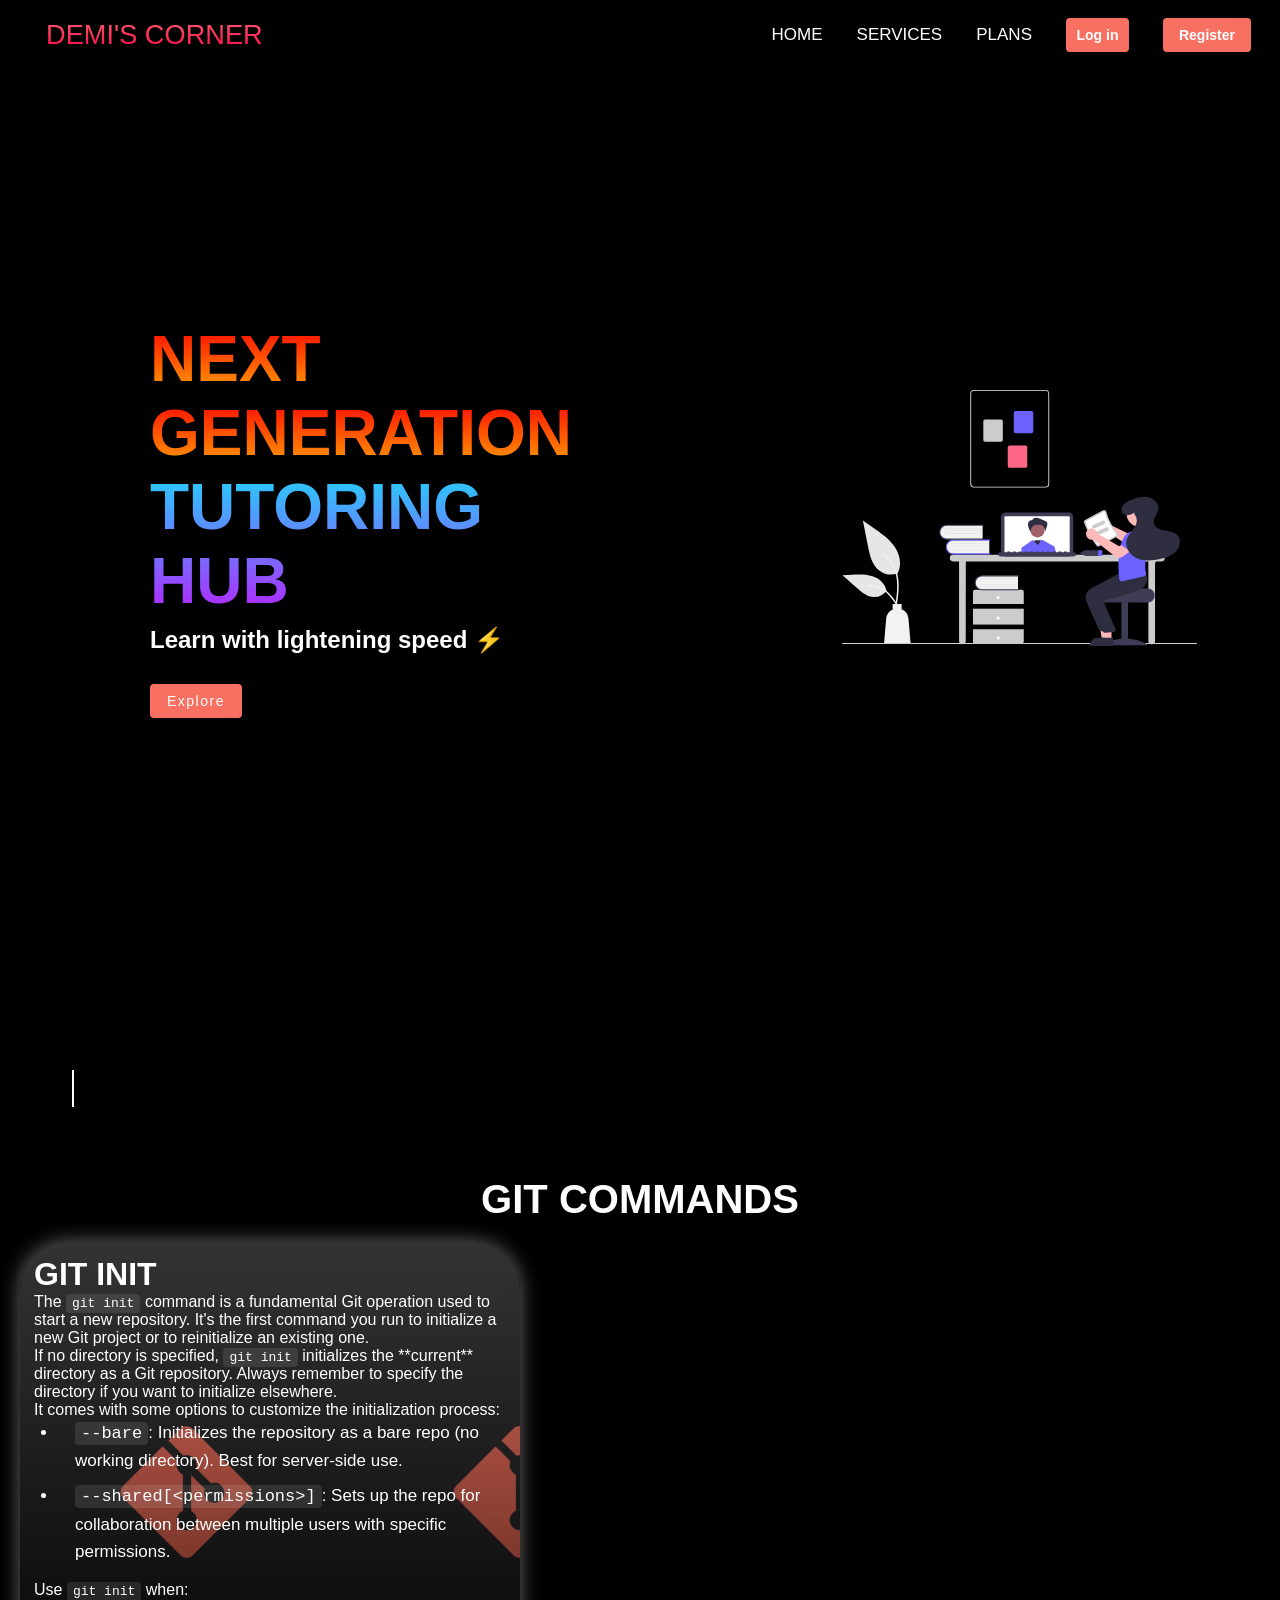
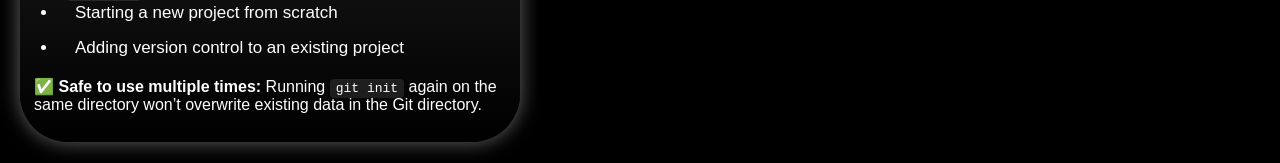
==== commit bf022c2d: "Merge branch 'git-mergee'" ====
--- a/page.html
+++ b/page.html
@@ -37,7 +37,50 @@
         </div>
     </div>
 
+    <div class="lecture">
+        <h3 class="typewriter">DEMI TEACHES</h3>
+        <h2 class="git"><span class="gitt">GIT COMMANDS</span></h2>
+        <div class="commands">
+<div class="gits init">
+                   <h1>GIT INIT</h1>
 
+                   <p>
+                   The <code>git init</code> command is a fundamental Git operation used to start a new repository. It's the first command you run to initialize a new Git project or to reinitialize an existing one.
+                    </p>
+               
+                   <p>
+                    If no directory is specified, <code>git init</code> initializes the **current** directory as a Git repository. Always remember to specify the directory if you want to initialize elsewhere.
+                   </p>
+
+                   <p>It comes with some options to customize the initialization process:</p>
+
+                 <ul>
+                   <li>
+                       <code>--bare</code>: Initializes the repository as a bare repo (no working directory). Best for server-side use.
+                  </li>
+                   <li>
+                      <code>--shared[&lt;permissions&gt;]</code>: Sets up the repo for collaboration between multiple users with specific permissions.
+                  </li>
+                 </ul>
+
+                 <p>
+                      Use <code>git init</code> when:
+                       <ul>
+                      <li>Starting a new project from scratch</li>
+                      <li>Adding version control to an existing project</li>
+                      </ul>
+                       </p>
+
+                        <p>
+                      ✅ <strong>Safe to use multiple times:</strong> Running <code>git init</code> again on the same directory won’t overwrite existing data in the Git directory.
+                        </p>
+</div>
+
+            
+         
+         </div>
+         </div>
+    
 
 </body>
 </html>
--- a/style.css
+++ b/style.css
@@ -288,38 +288,6 @@
 color: white;
 }
 
-.add{
-  background-image: linear-gradient(to bottom, rgba(255,255,255,0.6)100%),url(images/git-add.png);
-  color:black;
-}
-
-.commit{
-  margin-left: 160px;
-  background-image: linear-gradient(to bottom,rgba(255,255,255,0.8)100%),url(images/commit.jpg);
-  color: black;
-}
-.branch{
-  background-image:linear-gradient(to bottom,rgba(255,255,255,0.8)100%),url(images/gitbranch.jpg);
-  color:black;
-}
-
-.pull{ 
-  background-image: linear-gradient(to bottom, rgba(255,255,255,0.7)100%),url(images/gitpull.jpg);
-  color:black;
-  margin-left: 260px;
-}
-.merge{
-  background-image:linear-gradient(to bottom, rgba(255,255,255,0.7)100%),url(images/merge.jpg);
-  color:black;
-}
-
-
-
-
-
-
-
-
 
 .gits ul {
   list-style: disc;
